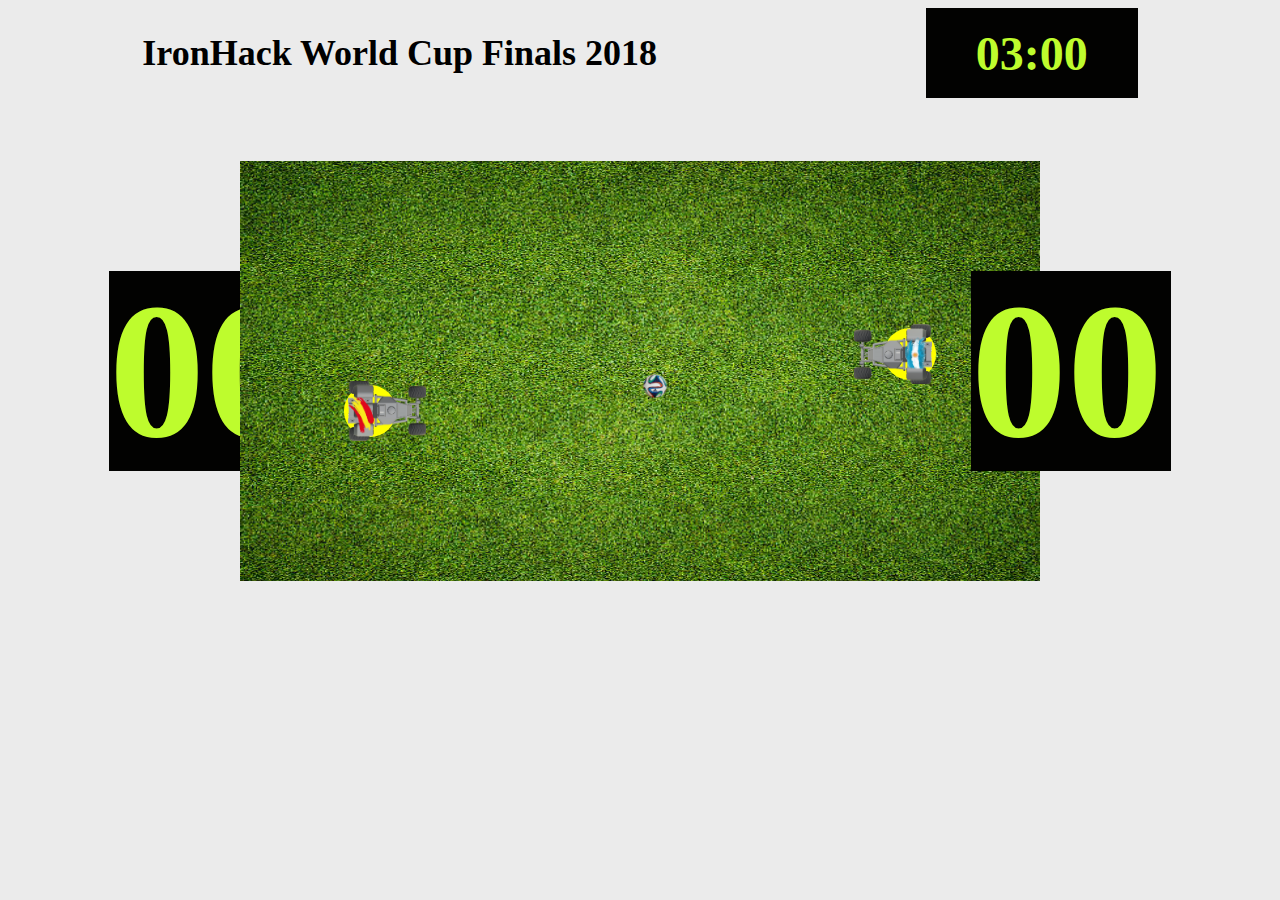
==== game.html @ 7e083f94 "estilos ok?" ====
<!DOCTYPE html>
<html lang="en">

<head>
  <meta charset="UTF-8">
  <meta name="viewport" content="width=device-width, initial-scale=1.0">
  <meta http-equiv="X-UA-Compatible" content="ie=edge">
  <link rel="stylesheet" href="./css/styles.css">
  <link rel="stylesheet" href="https://use.fontawesome.com/releases/v5.1.0/css/all.css" integrity="sha384-lKuwvrZot6UHsBSfcMvOkWwlCMgc0TaWr+30HWe3a4ltaBwTZhyTEggF5tJv8tbt"
    crossorigin="anonymous">
  <script type="text/javascript" src="./js/game.js"></script>
  <script type="text/javascript" src="./js/background.js"></script>
  <script type="text/javascript" src="./js/ball.js"></script>
  <script type="text/javascript" src="./js/car.js"></script>
  <script type="text/javascript" src="./js/init.js"></script>
  <title>World Cup 2018</title>
</head>

<body>
  <div class="column">
    <header>
      <h1>IronHack World Cup Finals 2018</h1>
      <div class="digital-clock">
      	<h2 id="timer"></h2>
      </div>
    </header>
    <div>
      <div id="score-container-1">
        <div class ="digital-background">
          <h2 id="score1">00</h2>
        </div>
      </div>
      <div id="canvas-container" class="hidden">
        <canvas id="canvas" width="800px" height="420px"></canvas>
      </div>
      <div id="score-container-2">
        <div class="digital-background">
          <h2 id="score2">00</h2>
        </div>
      </div>
    </div>
  </div>
</body>

</html>
---- css/styles.css ----
@font-face{font-family:'Dusha';src:url("../fonts/Dusha.ttf") format("truetype")}@font-face{font-family:'Digital';src:url("../fonts/digital.ttf") format("truetype")}body{font-family:'Dusha';font-size:18px;background-color:#EBEBEB}#title-container{display:flex;flex-direction:column;align-items:center;justify-content:space-evenly}#title-container #cup-container{display:flex;flex-direction:column;justify-content:space-around;align-items:center;width:100%}#title-container #cup-container h2{color:#d20a11}#title-container #title-button-container{display:flex;flex-direction:column;justify-content:center;align-items:center;width:100%}#title-container #title-button-container a{display:block;background-color:#0F4583;color:#fff;text-transform:uppercase;width:33%;padding:15px;border-radius:10px;border-style:none;font-weight:bold;text-decoration:none;text-align:center;transition:all 0.5s;cursor:pointer}.container{display:flex;flex-direction:row;justify-content:flex-end;align-items:flex-end}.container div{width:33%}.container div img{max-width:100%}.column{display:flex;flex-direction:column}.column header{display:flex;justify-content:space-around;height:10vh;margin-bottom:5%}.column div{position:relative;display:flex;justify-content:space-between}.column div #score-container-1{left:8%;align-items:center}.column div #score-container-2{right:8%;align-items:center}.digital-background{font-size:8rem;background-color:#020201;color:#befc2d;font-family:"digital";align-items:center;justify-content:center;height:200px;width:200px}.digital-clock{align-items:center;padding:0 50px;font-size:2rem;background-color:#020201;color:#befc2d;font-family:"digital"}
/*# sourceMappingURL=styles.css.map */
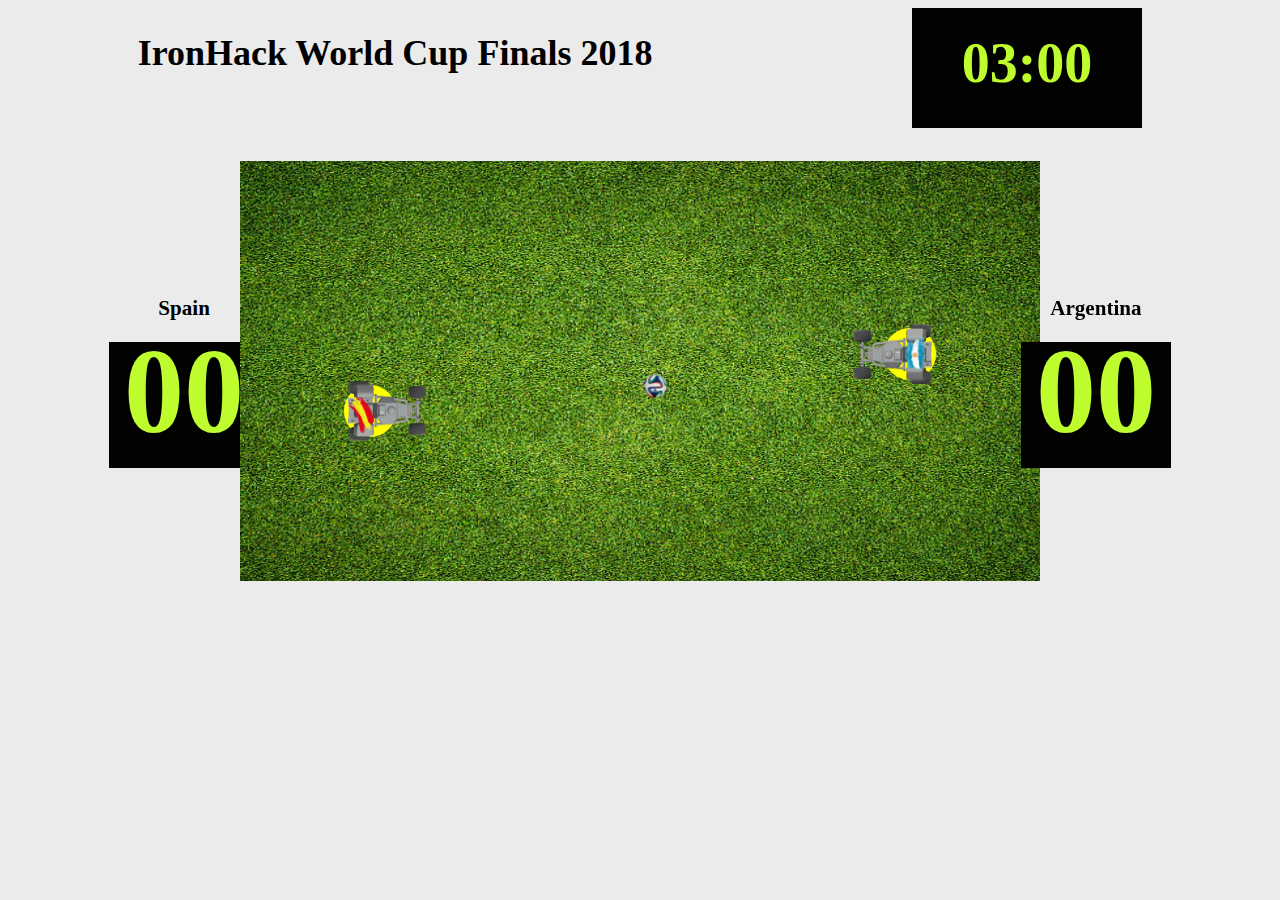
==== commit b5bf4ff3: "limitar mejor la bola" ====
--- a/game.html
+++ b/game.html
@@ -26,6 +26,7 @@
     </header>
     <div>
       <div id="score-container-1">
+        <h3>Spain</h3>
         <div class ="digital-background">
           <h2 id="score1">00</h2>
         </div>
@@ -34,6 +35,7 @@
         <canvas id="canvas" width="800px" height="420px"></canvas>
       </div>
       <div id="score-container-2">
+        <h3>Argentina</h3>
         <div class="digital-background">
           <h2 id="score2">00</h2>
         </div>
--- a/css/styles.css
+++ b/css/styles.css
@@ -1,2 +1,2 @@
-@font-face{font-family:'Dusha';src:url("../fonts/Dusha.ttf") format("truetype")}@font-face{font-family:'Digital';src:url("../fonts/digital.ttf") format("truetype")}body{font-family:'Dusha';font-size:18px;background-color:#EBEBEB}#title-container{display:flex;flex-direction:column;align-items:center;justify-content:space-evenly}#title-container #cup-container{display:flex;flex-direction:column;justify-content:space-around;align-items:center;width:100%}#title-container #cup-container h2{color:#d20a11}#title-container #title-button-container{display:flex;flex-direction:column;justify-content:center;align-items:center;width:100%}#title-container #title-button-container a{display:block;background-color:#0F4583;color:#fff;text-transform:uppercase;width:33%;padding:15px;border-radius:10px;border-style:none;font-weight:bold;text-decoration:none;text-align:center;transition:all 0.5s;cursor:pointer}.container{display:flex;flex-direction:row;justify-content:flex-end;align-items:flex-end}.container div{width:33%}.container div img{max-width:100%}.column{display:flex;flex-direction:column}.column header{display:flex;justify-content:space-around;height:10vh;margin-bottom:5%}.column div{position:relative;display:flex;justify-content:space-between}.column div #score-container-1{left:8%;align-items:center}.column div #score-container-2{right:8%;align-items:center}.digital-background{font-size:8rem;background-color:#020201;color:#befc2d;font-family:"digital";align-items:center;justify-content:center;height:200px;width:200px}.digital-clock{align-items:center;padding:0 50px;font-size:2rem;background-color:#020201;color:#befc2d;font-family:"digital"}
+@font-face{font-family:'Dusha';src:url("../fonts/Dusha.ttf") format("truetype")}@font-face{font-family:'Digital';src:url("../fonts/digital.ttf") format("truetype")}body{font-family:'Dusha';font-size:18px;background-color:#EBEBEB}#title-container{display:flex;flex-direction:column;align-items:center;justify-content:space-evenly}#title-container #cup-container{display:flex;flex-direction:column;justify-content:space-around;align-items:center;width:100%}#title-container #cup-container h2{color:#d20a11}#title-container #title-button-container{display:flex;flex-direction:column;justify-content:center;align-items:center;width:100%}#title-container #title-button-container a{display:block;background-color:#0F4583;color:#fff;text-transform:uppercase;width:33%;padding:15px;border-radius:10px;border-style:none;font-weight:bold;text-decoration:none;text-align:center;transition:all 0.5s;cursor:pointer}.container{display:flex;flex-direction:row;justify-content:flex-end;align-items:flex-end}.container div{width:33%}.container div img{max-width:100%}.column{display:flex;flex-direction:column}.column header{display:flex;justify-content:space-around;height:10vh;margin-bottom:5%}.column div{position:relative;display:flex;justify-content:space-between}.column div #score-container-1{display:flex;flex-direction:column;justify-content:center;vertical-align:middle;left:8%;align-items:center}.column div #score-container-2{display:flex;flex-direction:column;justify-content:center;vertical-align:middle;right:8%;align-items:center}.digital-background{font-size:5rem;background-color:#020201;color:#befc2d;font-family:"digital";align-items:center;justify-content:center;height:30%;width:100%}.digital-background h2{padding-bottom:25px;margin:0 15px}.digital-clock{align-items:center;padding:15px 50px;height:100%;background-color:#020201;color:#befc2d;font-family:"digital"}.digital-clock h2{font-size:3.5rem;padding-bottom:10px}
 /*# sourceMappingURL=styles.css.map */
